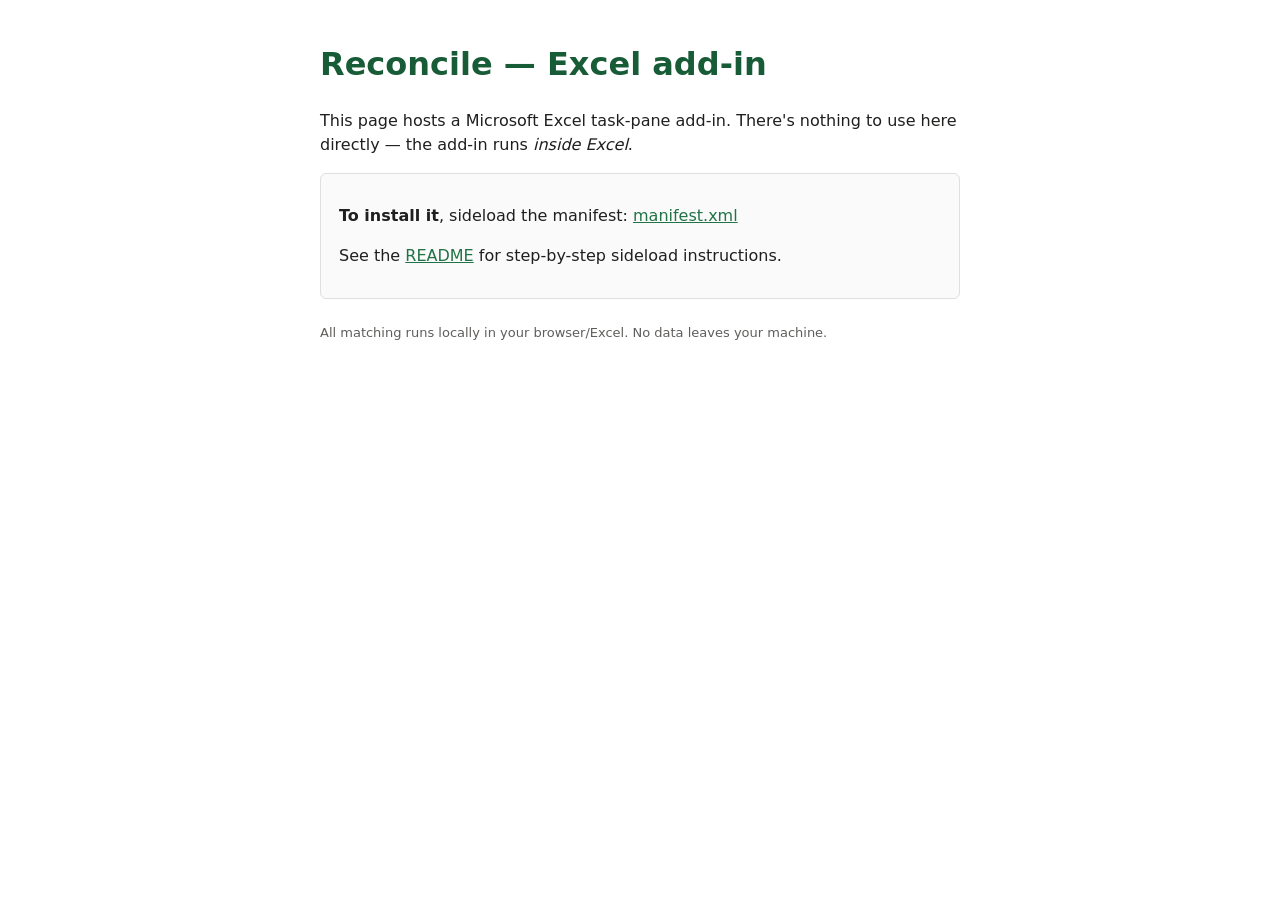
==== index.html @ 402f83e5 "Excel task-pane reconciliation add-in Ports the static-reconciliation matching engine into an Office" ====
<!doctype html>
<html lang="en">
<head>
  <meta charset="utf-8" />
  <meta name="viewport" content="width=device-width, initial-scale=1" />
  <title>Reconcile — Excel add-in</title>
  <style>
    body { font-family: "Segoe UI", system-ui, sans-serif; max-width: 640px; margin: 40px auto; padding: 0 20px; color: #201f1e; line-height: 1.5; }
    h1 { color: #185c37; }
    code { background: #f3f2f1; padding: 1px 5px; border-radius: 3px; }
    a { color: #217346; }
    .box { border: 1px solid #e1dfdd; border-radius: 6px; padding: 14px 18px; background: #fafafa; }
  </style>
</head>
<body>
  <h1>Reconcile — Excel add-in</h1>
  <p>This page hosts a Microsoft Excel task-pane add-in. There's nothing to use here directly —
     the add-in runs <em>inside Excel</em>.</p>
  <div class="box">
    <p><strong>To install it</strong>, sideload the manifest:
       <a href="manifest.xml">manifest.xml</a></p>
    <p>See the <a href="https://github.com/chraetenlategan/excel-recon-addin#readme">README</a>
       for step-by-step sideload instructions.</p>
  </div>
  <p style="margin-top:24px;color:#605e5c;font-size:13px">
     All matching runs locally in your browser/Excel. No data leaves your machine.</p>
</body>
</html>
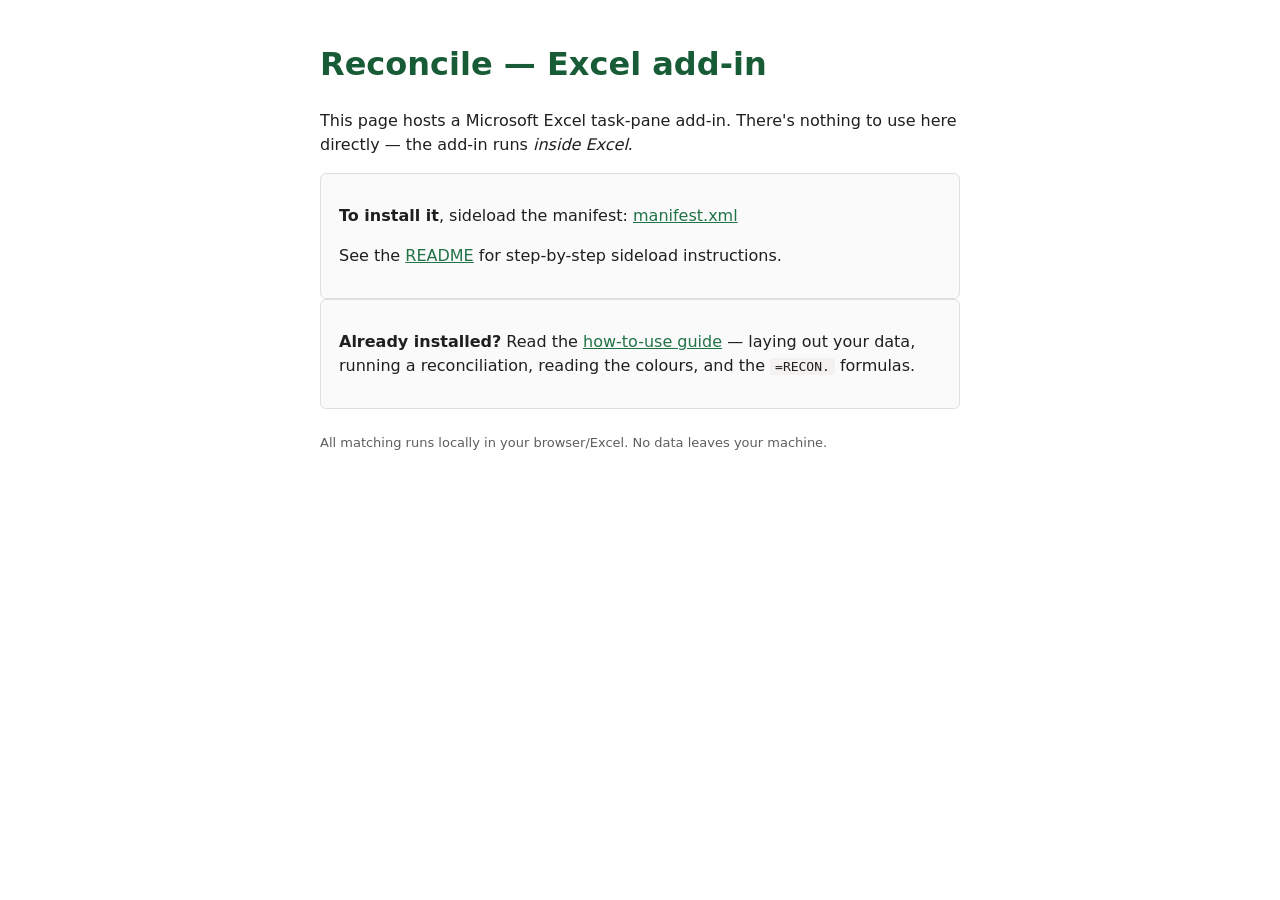
==== commit acd77a6d: "Add coworker how-to-use guide (guide.html) linked from landing page Co-Authored-By: Claude Opus 4.8 " ====
--- a/index.html
+++ b/index.html
@@ -22,6 +22,11 @@
     <p>See the <a href="https://github.com/chraetenlategan/excel-recon-addin#readme">README</a>
        for step-by-step sideload instructions.</p>
   </div>
+  <div class="box">
+    <p><strong>Already installed?</strong> Read the
+       <a href="guide.html">how-to-use guide</a> — laying out your data, running a
+       reconciliation, reading the colours, and the <code>=RECON.</code> formulas.</p>
+  </div>
   <p style="margin-top:24px;color:#605e5c;font-size:13px">
      All matching runs locally in your browser/Excel. No data leaves your machine.</p>
 </body>
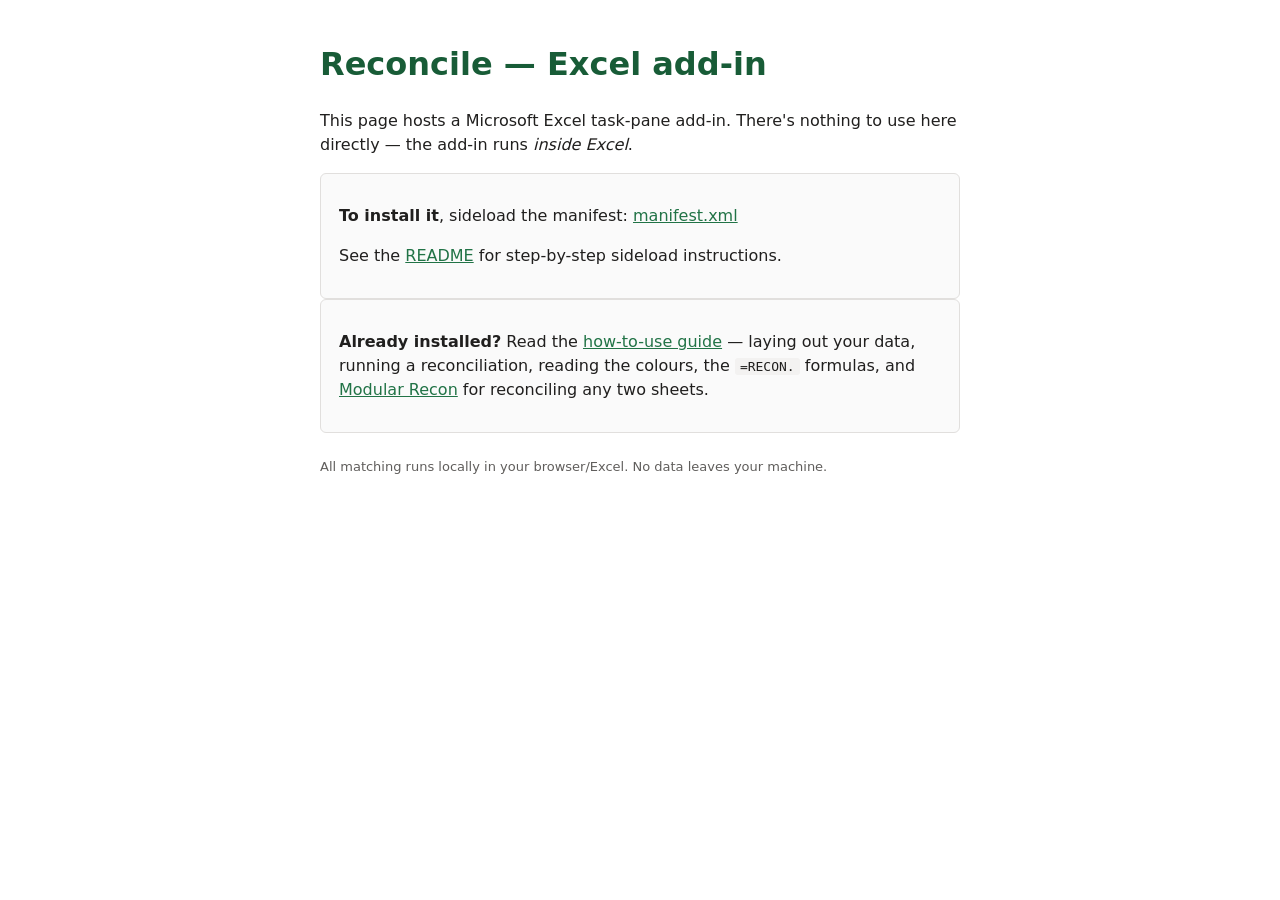
==== commit 481390a7: "Add Modular Recon: format-free reconciliation of any two sheets The add-in now has two flows, switch" ====
--- a/index.html
+++ b/index.html
@@ -25,7 +25,8 @@
   <div class="box">
     <p><strong>Already installed?</strong> Read the
        <a href="guide.html">how-to-use guide</a> — laying out your data, running a
-       reconciliation, reading the colours, and the <code>=RECON.</code> formulas.</p>
+       reconciliation, reading the colours, the <code>=RECON.</code> formulas, and
+       <a href="guide.html#modular">Modular Recon</a> for reconciling any two sheets.</p>
   </div>
   <p style="margin-top:24px;color:#605e5c;font-size:13px">
      All matching runs locally in your browser/Excel. No data leaves your machine.</p>
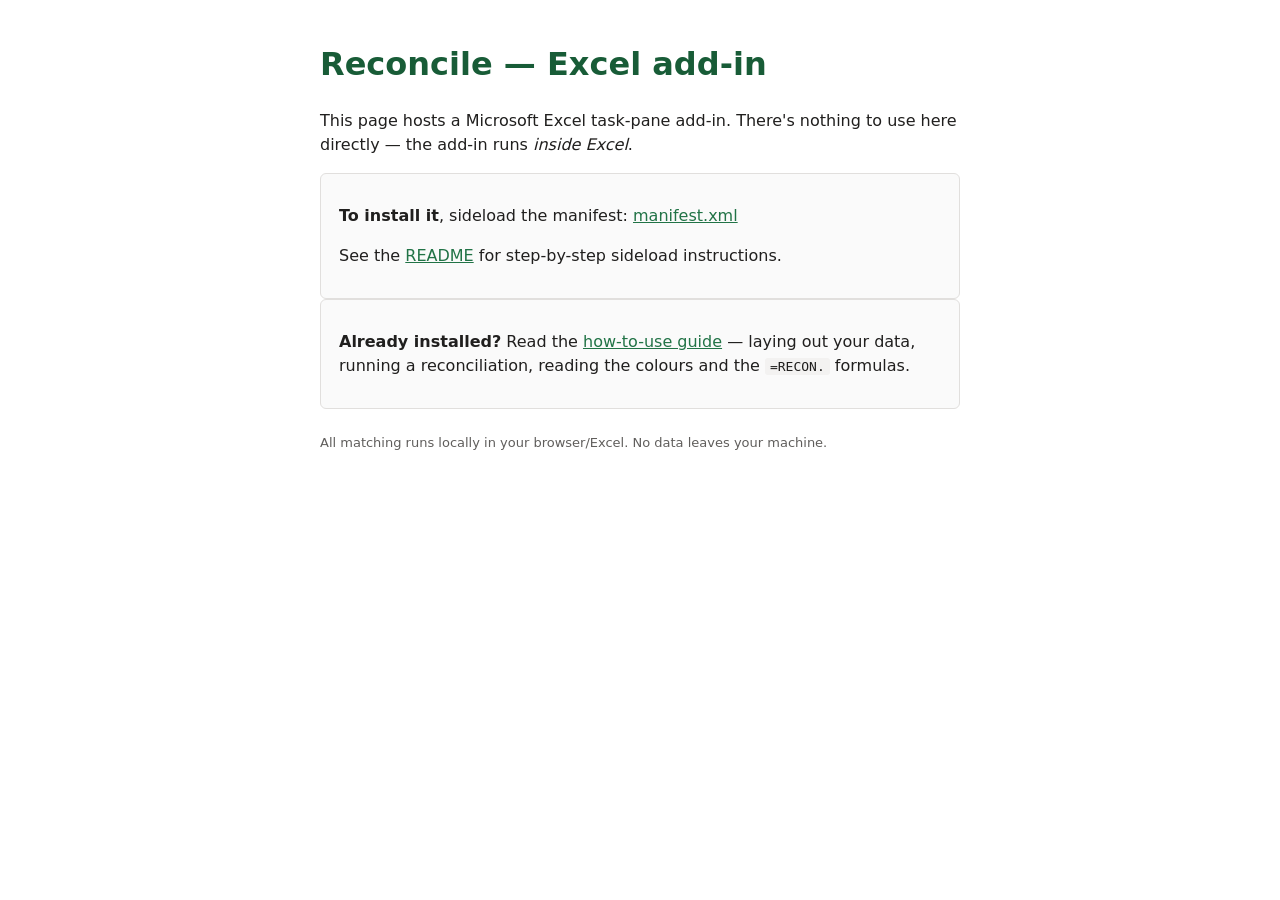
==== commit 7b00a93e: "Drop Modular Recon; colour amounts instead of writing statuses The pane is one flow again — cashbook" ====
--- a/index.html
+++ b/index.html
@@ -25,8 +25,7 @@
   <div class="box">
     <p><strong>Already installed?</strong> Read the
        <a href="guide.html">how-to-use guide</a> — laying out your data, running a
-       reconciliation, reading the colours, the <code>=RECON.</code> formulas, and
-       <a href="guide.html#modular">Modular Recon</a> for reconciling any two sheets.</p>
+       reconciliation, reading the colours and the <code>=RECON.</code> formulas.</p>
   </div>
   <p style="margin-top:24px;color:#605e5c;font-size:13px">
      All matching runs locally in your browser/Excel. No data leaves your machine.</p>
